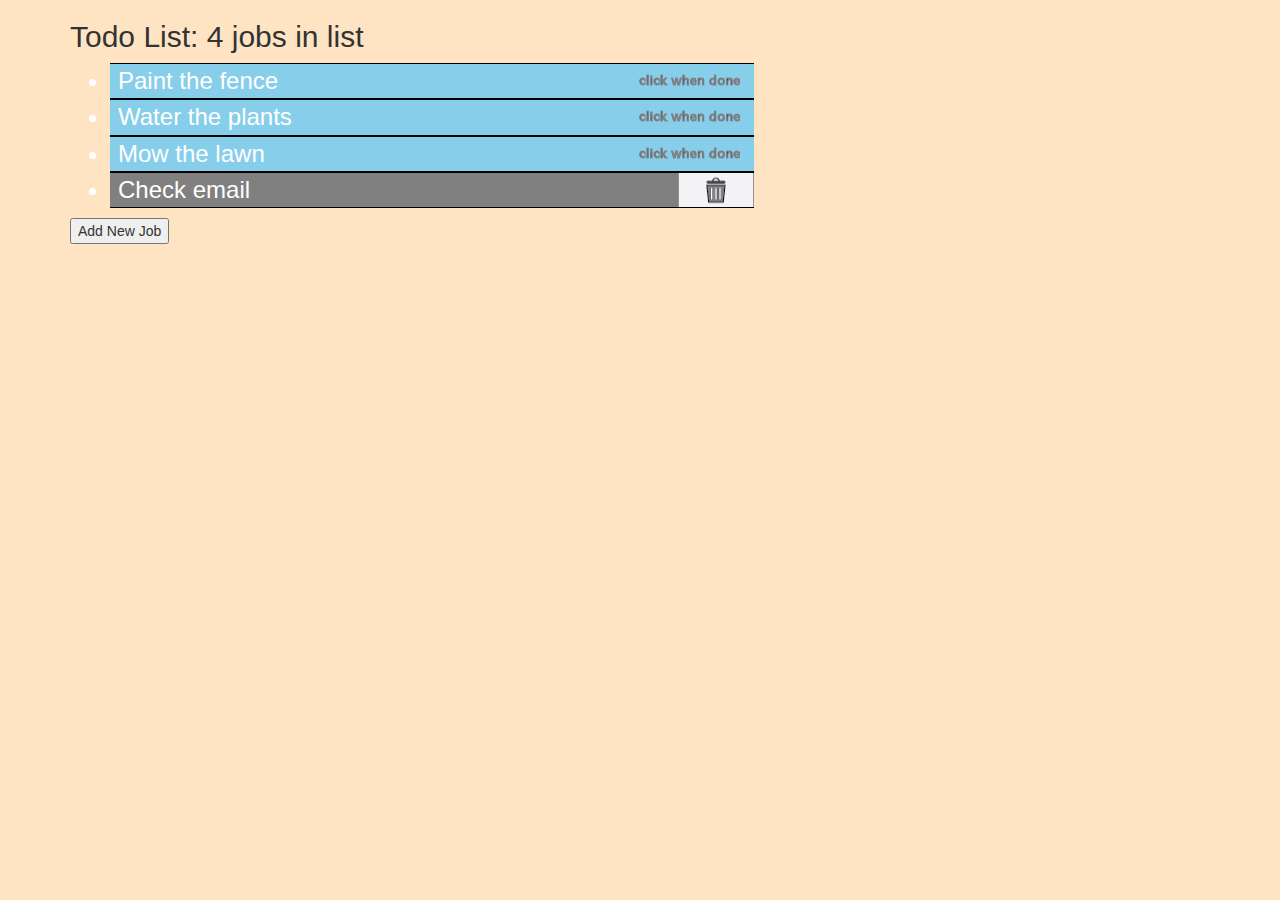
==== index.html @ 588e2ce4 "changed file trying to fix githug page link" ====
<!DOCTYPE html>
<html lang="en">

<head>
  <meta charset="utf-8">

  <title>JavaScript DOM Example</title>
  <link rel="stylesheet" href="https://maxcdn.bootstrapcdn.com/bootstrap/3.3.7/css/bootstrap.min.css">
  <script src="https://ajax.googleapis.com/ajax/libs/jquery/3.2.1/jquery.min.js"></script>
  <script src="https://maxcdn.bootstrapcdn.com/bootstrap/3.3.7/js/bootstrap.min.js"></script>

  <link rel="stylesheet" href="tdStyle.css" />
</head>

<body>
  <div class="container">

    <h2>Todo List: <span id="counter">88</span> jobs in list</h2>
    <ul id='jobList'>
      <li class="todo">Paint the fence</li>
      <li class="todo">Water the plants</li>
      <li class="todo">Mow the lawn</li>
      <li class="done">Check email</li>
    </ul>

    <div id="newJobButton"><button href="#" id="showForm">Add New Job</button></div>
    <form id="newJobForm">
      <input type="text" id="itemDescription" placeholder="Job description" /> &nbsp;

      <input type="button" id="addJob" value="add this job" />
    </form>
  </div> <!-- end class=container    -->

  <script src="app.js"></script>
</body>

</html>
---- tdStyle.css ----
body {
  background-color: bisque;
}
ul {width: 60%}
li {padding-left: 8px; padding-right: 20px; font-size: 24px}
img {padding-right: 15px;}

#newItemButton {padding: 10px 20px 75px 20px; display: none;}
#newItemForm {padding-top: 22px;}
#itemDescription {width: 330px;}

.todo {
  color: #fff;
  border-top: 1px solid #000;
  border-bottom: 1px solid #000;
  background-color: skyblue;
  background-image: url("todo.png");
  background-position: right, center;
  background-repeat: no-repeat;
}

.done {
  color: #fff;
  border-top: 1px solid #000;
  border-bottom: 1px solid #000;
  background-color: grey;
  background-image: url("trash.jpg");
  background-position: right, center;
  background-repeat: no-repeat;
}
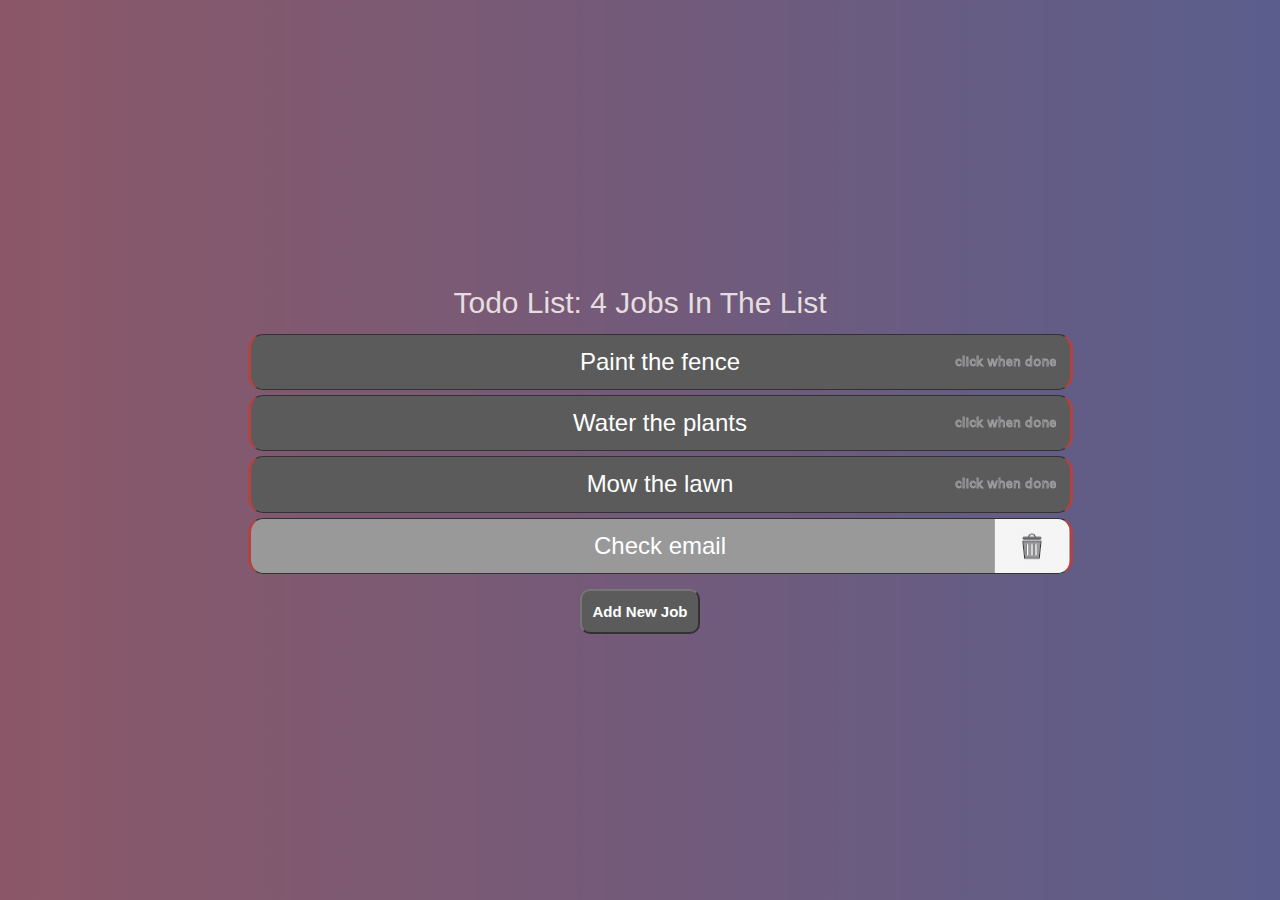
==== commit 4cdc0f99: "Gave it a new look" ====
--- a/index.html
+++ b/index.html
@@ -15,7 +15,8 @@
 <body>
   <div class="container">
 
-    <h2>Todo List: <span id="counter">88</span> jobs in list</h2>
+    <h2>Todo List: <span id="counter">88</span> Jobs In The List</h2>
+
     <ul id='jobList'>
       <li class="todo">Paint the fence</li>
       <li class="todo">Water the plants</li>
@@ -23,13 +24,22 @@
       <li class="done">Check email</li>
     </ul>
 
-    <div id="newJobButton"><button href="#" id="showForm">Add New Job</button></div>
+    <div id="newJobButton">
+      <button href="#" id="showForm">Add New Job</button>
+    </div>
+
+
     <form id="newJobForm">
-      <input type="text" id="itemDescription" placeholder="Job description" /> &nbsp;
 
-      <input type="button" id="addJob" value="add this job" />
+      <input type="text" id="itemDescription" placeholder="Job Description" /> &nbsp;
+
+      <input type="button" id="addJob" value="Add Job" />
+
     </form>
-  </div> <!-- end class=container    -->
+
+  </div>
+
+  <!-- end of class=container    -->
 
   <script src="app.js"></script>
 </body>
--- a/tdStyle.css
+++ b/tdStyle.css
@@ -1,22 +1,91 @@
 body {
-  background-color: bisque;
+  /* background-color: rgb(193, 135, 19); */
+  
 }
-ul {width: 60%}
-li {padding-left: 8px; padding-right: 20px; font-size: 24px}
-img {padding-right: 15px;}
 
-#newItemButton {padding: 10px 20px 75px 20px; display: none;}
-#newItemForm {padding-top: 22px;}
-#itemDescription {width: 330px;}
+.container{
+  width: 100%;
+  height: 100vh;
+  background: rgb(31, 30, 30);
+  display: flex;
+  justify-content: center;
+  align-items: center;
+  flex-direction: column;
+  opacity: 0.8;
+   
+}
+
+.container::before{
+  content: " ";
+  background-image: url("./blue.png");
+   
+  width: 100%;
+  height: 100%;
+   
+  background-repeat: no-repeat;
+  background-size: cover;
+  background-position: center;
+  position: absolute;
+  opacity: 0.4;
+}
+
+h2{
+  color: rgb(225, 214, 214);
+  z-index: 1;
+  text-align: center;
+}
+
+
+ul {
+  width: 70%;
+  text-align: center;
+  list-style: none;
+  /* border-radius: 15px; */
+   
+  z-index: 2;
+   
+  
+   
+  
+}
+
+li {
+   padding: 5px;
+  font-size: 24px;
+  border-radius: 15px;
+  padding: 10px;
+  margin: 5px;
+  border: 3px solid rgb(163, 18, 18);
+   
+   
+   
+}
+
+  img {
+    padding-right: 15px;
+  }
+
+#newItemButton {
+  padding: 10px 20px 75px 20px; 
+  display: none;}
+
+#newItemForm {
+  padding-top: 22px;
+}
+
+#itemDescription {
+  width: 330px;
+}
 
 .todo {
   color: #fff;
   border-top: 1px solid #000;
   border-bottom: 1px solid #000;
-  background-color: skyblue;
+  background-color: #333;
   background-image: url("todo.png");
   background-position: right, center;
   background-repeat: no-repeat;
+  cursor: pointer;
 }
 
 .done {
@@ -29,7 +98,67 @@
   background-repeat: no-repeat;
 }
 
+#newJobButton{
+  z-index: 3;
+}  
+
+div #showForm{
+  background-color: #333;
+  color: #fff;
+  font-size: 15px;
+  font-weight: bold;
+  border-radius: 10px;
+  padding: 10px;
+  z-index: 3;
+  transition: all 1s;
+}
+
+div #showForm:hover{
+  opacity: 0.8;
+  transform: rotate(10deg);
+  border: 2px salmon solid;
+}
+
+#itemDescription{
+  padding: 10px;
+  /* border-radius: 10px; */
+  border: none;
+  border-bottom: 2px solid white;
+  outline: none;
+  background-color: transparent;
+  color: #fff;
+  font-size: 20px;
+
+}
+
+#itemDescription::placeholder{
+  color: #fff;
+  opacity: 1;
+}
+
+#addJob{
+  background-color: #333;
+  color: #fff;
+  font-size: 15px;
+  font-weight: bold;
+  border-radius: 10px;
+  padding: 10px;
+  z-index: 3;
+  transition: all 1s;
+
+}
+
+ #addJob:hover{
+  border: 1px red solid;
+  opacity: 0.8;
+  transform: rotate(10deg);
+}
+
+form{
+  z-index: 1;
+}
 
 
 
 
+
